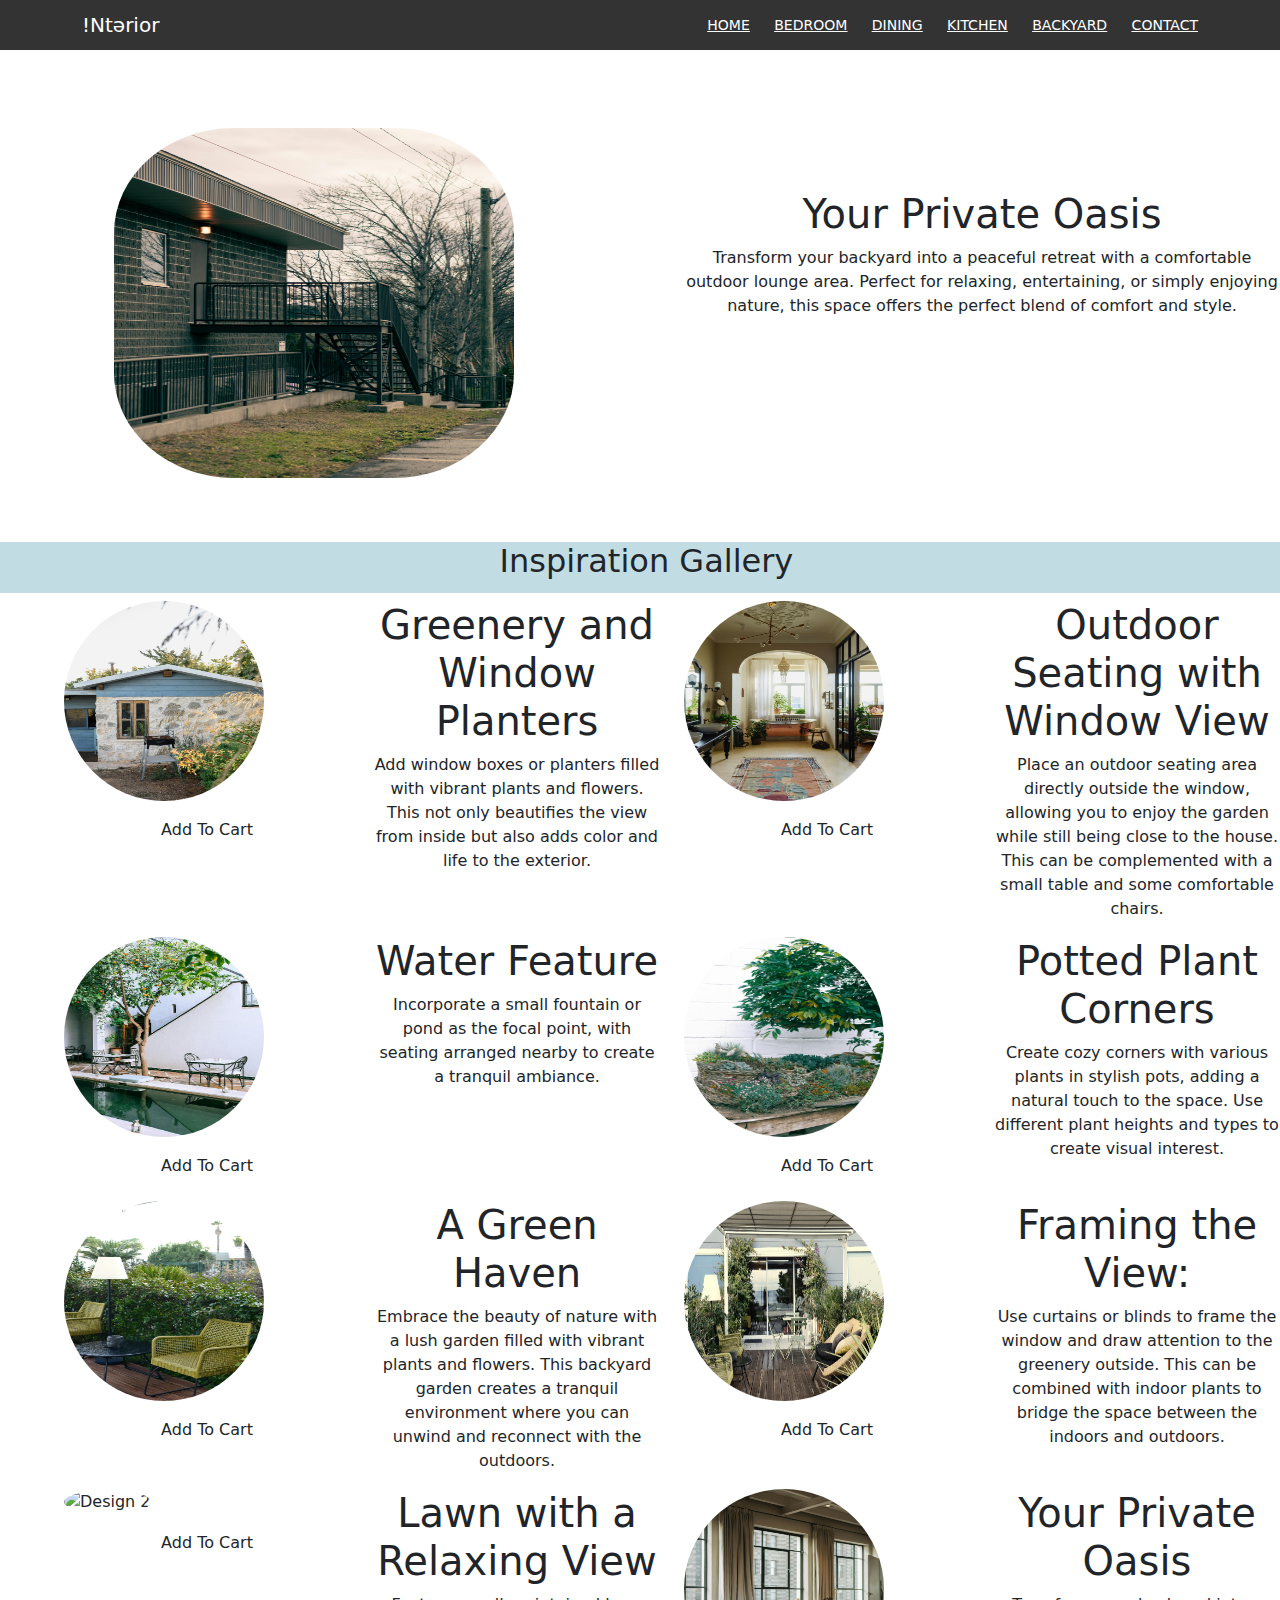
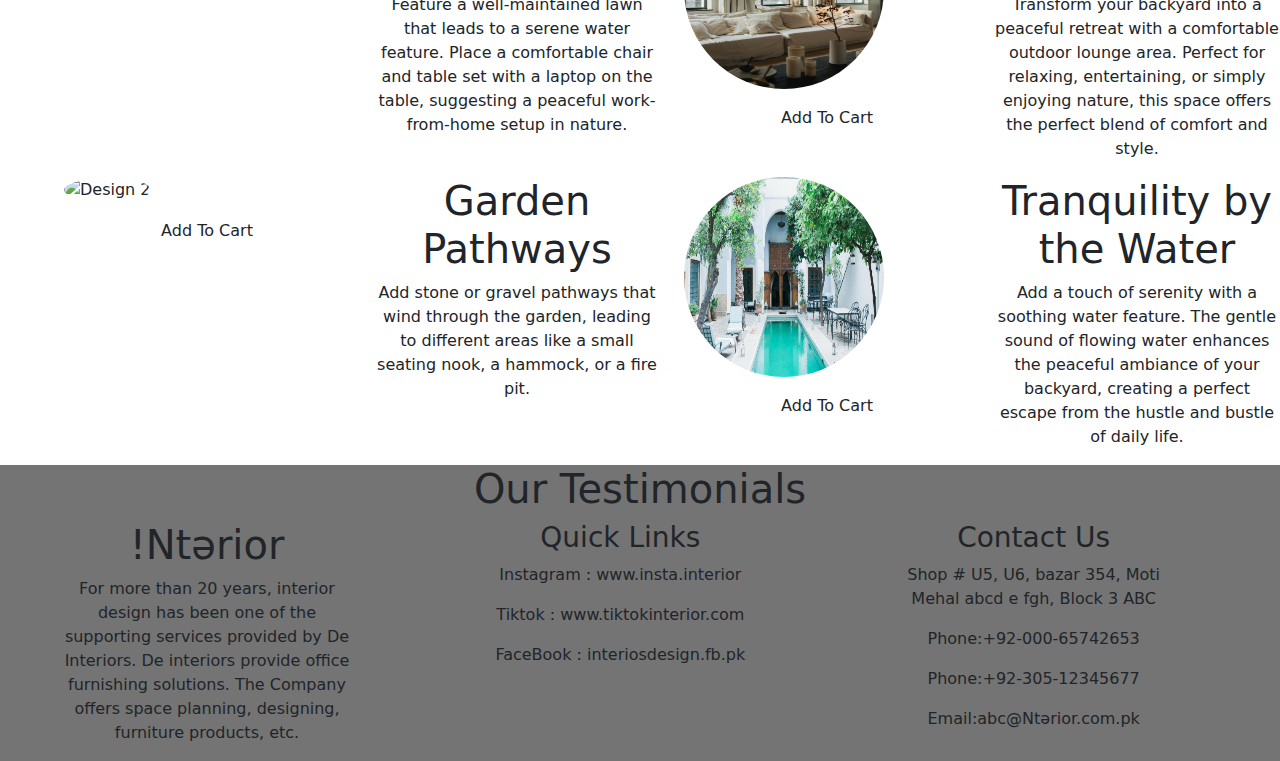
==== backyard.html @ 22991b0b "Add content" ====
<!DOCTYPE html>
<html lang="en">
<head>
    <meta charset="UTF-8">
    <meta name="viewport" content="width=device-width, initial-scale=1.0">
    <title>Bedroom Design</title>
    <link rel="stylesheet" href="./backyard.css">
    <link href="https://cdn.jsdelivr.net/npm/bootstrap@5.3.3/dist/css/bootstrap.min.css" rel="stylesheet" 
    integrity="sha384-QWTKZyjpPEjISv5WaRU9OFeRpok6YctnYmDr5pNlyT2bRjXh0JMhjY6hW+ALEwIH" crossorigin="anonymous">
</head>
<body>
    <header> 
        <div id="logo">
            !Ntǝrior
        </div>
        <div id="link">
            <span id="hspan"><a href="./index.html"><span>HOME</span></a></span>
            <span id="hspan"><a href="./bedroom.html"><span>BEDROOM</span></a></span>
            <span id="hspan"><a href="./dining.html"><span>DINING</span></a></span>
            <span id="hspan"><a href="./kitchen.html"><span>KITCHEN</span></a></span>
            <span id="hspan"><a href="./backyard.html"><span>BACKYARD</span></a></span>   
            <span id="hspan"><a href="#contact"><span>CONTACT</span></a></span>     
        </div>
    </header>
    <section id="hero" class="row">
        <div class="col-md-6" id="image">
            <img src="./images/a.jpg"  style="border-radius: 30%;" height="350px" width="400px" alt="Beautiful Bedroom Design">
        </div>
        <div class="col-md-6" id="herotext">
            <h1>Your Private Oasis</h1>
            <p>Transform your backyard into a peaceful retreat with a comfortable outdoor lounge area. Perfect for relaxing, entertaining,
                 or simply enjoying nature, this space offers the perfect blend of comfort and style.</p>
            </div>
    </section>
        <!-- Design Showcase -->
        <section id="design-showcase">
            <h2 id="h2design">Inspiration Gallery</h2>
            <div class="gallery">
                <div class="row">
                    <div class="col-md-3">
                        <img src="./images/by (1).jpg" height="200" width="200" alt="Design 1">
                        <p><button class="btn">Add To Cart</button></p>
                    </div>
                    <div  class="col-md-3">
                        <h1>Greenery and Window Planters</h1>
                        <p>Add window boxes or planters filled with vibrant plants and flowers. 
                            This not only beautifies the view from inside but also adds color and life to the exterior.</p>
                    </div>
                    <div  class="col-md-3">
                        <img src="./images/by (2).jpg"  height="200" width="200" alt="Design 2">
                       <p><button class="btn">Add To Cart</button></p>
                    </div>
                    <div  class="col-md-3">
                        <h1> Outdoor Seating with Window View</h1>
                        <p> Place an outdoor seating area 
                            directly outside the window, allowing you to enjoy the garden while still being close to the house. 
                            This can be complemented with a small table and some comfortable chairs.</p>
                        </div>
                    
                   
                </div>
                <div class="row">
                    
                    <div class="col-md-3">
                        <img src="./images/by (4).jpg"  height="200" width="200" alt="Design 1">
                       <p><button class="btn">Add To Cart</button></p>
                    </div>
                    <div  class="col-md-3">
                        <h1>Water Feature</h1>
                        <p> Incorporate a small fountain or pond as the focal point, 
                            with seating arranged nearby to create a tranquil ambiance.</p>
                        </div>
                    <div class="col-md-3">
                        <img src="./images/by (5).jpg"  height="200" width="200" alt="Design 2">
                       <p><button class="btn">Add To Cart</button></p>
                    </div> 
                    <div  class="col-md-3">
                        <h1>Potted Plant Corners</h1>
                        <p>Create cozy corners with various plants in stylish pots,
                             adding a natural touch to the space. Use different plant heights and types to create visual interest.</p>
                    </div>
                   
                </div>

                <div class="row">
                    <div class="col-md-3">
                        <img src="./images/by (7).jpg"  height="200" width="200" alt="Design 1">
                        <p><button class="btn">Add To Cart</button></p>
                    </div>
                    <div  class="col-md-3">
                        <h1>A Green Haven</h1>
                        <p>Embrace the beauty of nature with a lush garden filled with vibrant plants and flowers.
                             This backyard garden creates a tranquil environment where you can unwind and 
                             reconnect with the outdoors.</p>
                    </div>
                    <div class="col-md-3">
                        <img src="./images/by (6).jpg" height="200" width="200" alt="Design 1">
                        <p><button class="btn">Add To Cart</button></p>
                    </div> 
                    <div  class="col-md-3">
                        <h1>Framing the View:</h1>
                        <p>Use curtains or blinds to frame the window and draw attention to the greenery outside.
                             This can be combined with indoor plants to bridge the space between the indoors and outdoors.</p>
                    </div>
                </div>
                <div class="row">
                    <div class="col-md-3">
                        <img src="./images/by (8).jpg" height="200" width="200" alt="Design 2">
                        <p><button class="btn">Add To Cart</button></p>
                    </div>
                    <div  class="col-md-3">
                        <h1>Lawn with a Relaxing View</h1>
                        <p>Feature a well-maintained lawn that leads to a serene water feature. 
                            Place a comfortable chair and table set with a laptop on the table, 
                            suggesting a peaceful work-from-home setup in nature.</p>
                    </div>
                    <div class="col-md-3">
                        <img src="./images/by (9).jpg" height="200" width="200" alt="Design 2">
                        <p><button class="btn">Add To Cart</button></p>
                    </div>
                    <div  class="col-md-3">
                        <h1>Your Private Oasis</h1>
                        <p>Transform your backyard into a peaceful retreat with a comfortable outdoor lounge area.
                             Perfect for relaxing, entertaining, 
                            or simply enjoying nature, this space offers the perfect blend of comfort and style.</p>
                    </div>
                </div>
                <div class="row">
                    <div class="col-md-3">
                        <img src="./images/by (10).jpg"  height="200" width="200" alt="Design 2">
                       <p><button class="btn">Add To Cart</button></p>
                    </div>
                    <div  class="col-md-3">
                        <h1>Garden Pathways</h1>
                        <p> Add stone or gravel pathways that wind through the garden, 
                            leading to different areas like a small seating nook, a hammock, or a fire pit.</p>
                    </div>
                    <div  class="col-md-3">
                        <img src="./images/by (3).jpg"  height="200" width="200" alt="Design 1">
                        <p><button class="btn">Add To Cart</button></p>
                    </div>
                    <div  class="col-md-3">
                        <h1>Tranquility by the Water</h1>
                        <p>Add a touch of serenity with a soothing water feature. 
                            The gentle sound of flowing water enhances the peaceful ambiance of your backyard, 
                            creating a perfect escape from the hustle and bustle of daily life.</p>
                    </div>
                </div>
                
                
               
              
               
                <!-- More designs -->
            </div>
        </section>
        <footer id="contact">
            <h1>
                Our Testimonials
            </h1>
            <div class="row">
                <div class="col-md-3">
                    <h1>!Ntǝrior</h1>
                    <p>For more than 20 years, interior design has been one of the supporting 
                        services provided by De Interiors. De interiors provide office furnishing solutions.
                         The Company offers space planning, designing, furniture products, etc.</p>
                </div>
                <div class="col-md-5">
                    <h3>Quick Links</h3>
                    <p> Instagram : www.insta.interior</p>
                    <p> Tiktok : www.tiktokinterior.com</p>
                    <p> FaceBook : interiosdesign.fb.pk</p>
                </div>
                <div class="col-md-3">
                    <h3>Contact Us</h3>
                    <p>Shop # U5, U6, bazar 354, Moti Mehal abcd e fgh, Block 3 ABC</p>
                    <p> Phone:+92-000-65742653</p>
                    <p> Phone:+92-305-12345677</p>
                    <p>Email:abc@Ntǝrior.com.pk</p>
                </div>
            </div>
            </footer>
</body>
</html>
---- backyard.css ----
body{
    zoom: 100%;

     background-repeat: no-repeat;
    background-size: cover;
    background-attachment: fixed;
    background-blend-mode: lighten;
    background-color: rgba(0, 0, 0, 0.6);
     background-blend-mode: darken; 
    /* background-blend-mode: color-burn; */
}
header {
    position: fixed;
    top: 0;
    left: 0;
    width: 100%;
    background-color: #333;
    color: white;
    display: flex;
    justify-content: space-between;
    align-items: center;
    padding: 10px 20px;
    z-index: 1000; /* Ensure header is above other content */
}
#logo
{
    text-align: justify;
    color: white;
    font-size: 20px;
    padding-left: 5%;
}
#link
{
    text-align: right;
    font-size: 14px;
    color: white;
   word-spacing: 20px;
   padding-right: 5%;
    
}
span{
    color:white;
    text-decoration: underline;
}

span:hover
{
    text-decoration: underline;
    color: crimson;
}
#hero{
    padding-top: 10%;
    padding-left: 5%;
}
#hero h1:hover{
color: crimson;
text-align: center;
}
#hero p:hover{
    color: rgb(3, 98, 3);
    text-align: center;
}
#herotext{
    padding-top: 5%;
}
.row img{
    border-radius: 50%;
}
.row img:hover{
    border-radius: 30%;

}
.row h1:hover{
    color: firebrick;
    font-style: italic;
}
.row p:hover{
    color: darkcyan;;
}
#image {
 padding-left: 5%;
 
}
.row{
    padding-left: 5%;
}
#h2design{
    text-align: center;
    background-color: #c1dde3;
    padding-bottom: 1%;
    padding-left: 1%;
}
#design-showcase{
    padding-top: 5%;
}
.btn {
    display: inline-block;
    padding: 10px 20px;
    background-color: #f1c40f;
    color: #333;
    text-decoration: none;
    font-weight: bold;
    border-radius: 5px;
    margin-top: 10px;
    text-align: center;
    align-items: center;
    align-self: center;
    align-content: center;
        }
        #contact{
            background-color: rgb(116, 116, 116);
        }
        #contact h1{
            text-align: center;
        }
        .row h1{
            text-align: center;
        }
        .row p{
            text-align: center;
        }
        .row h3{
            text-align: center;
        }
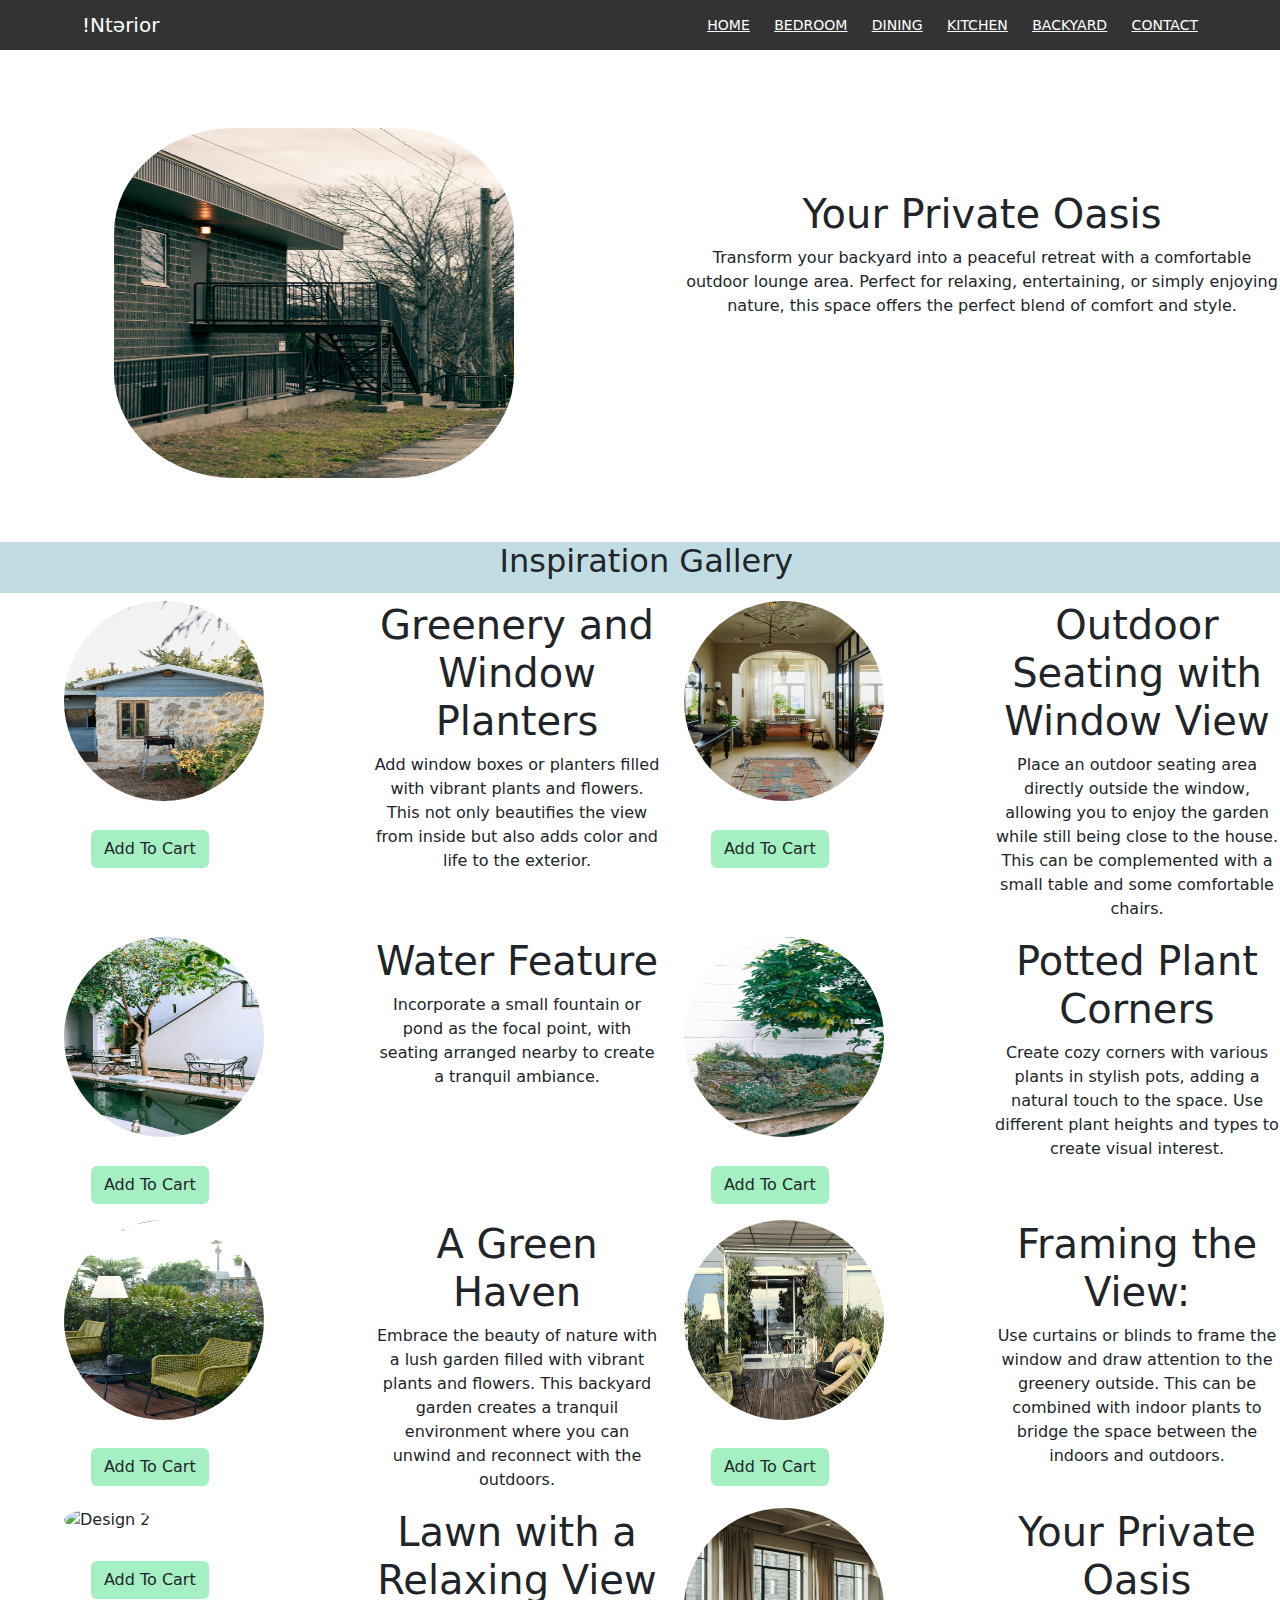
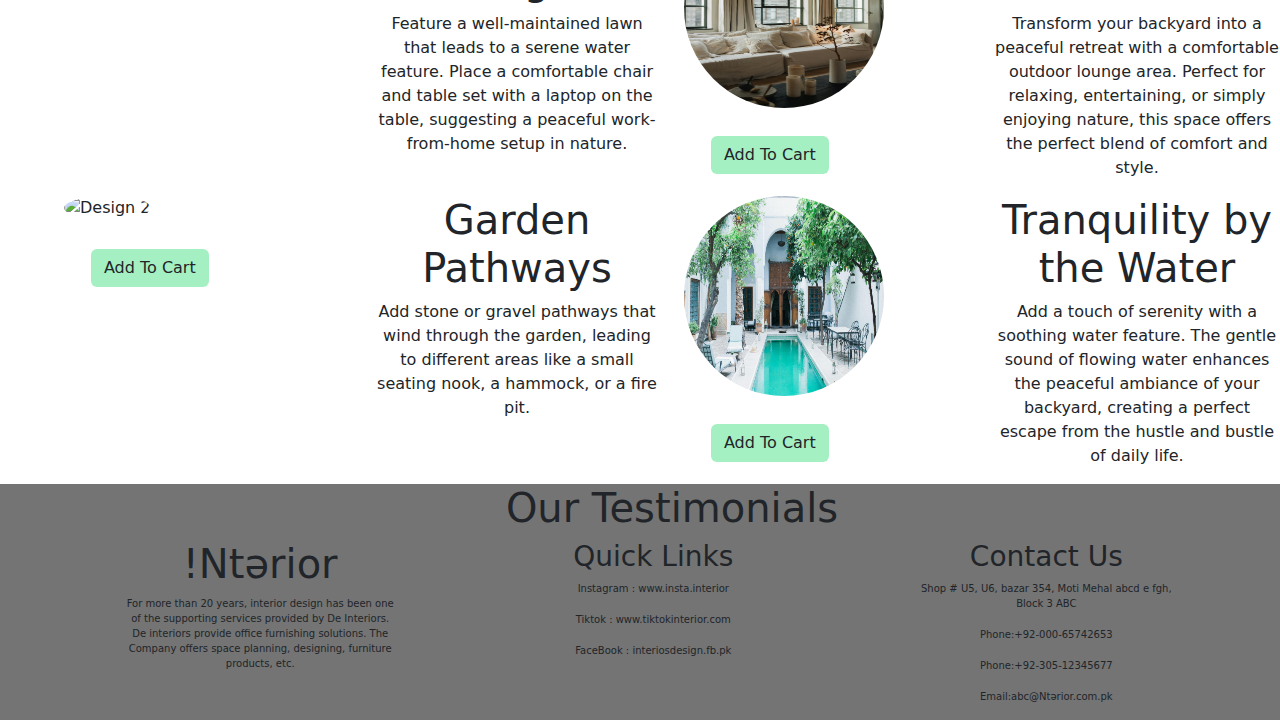
==== commit 842611d1: "bedroom grid design" ====
--- a/backyard.html
+++ b/backyard.html
@@ -3,7 +3,7 @@
 <head>
     <meta charset="UTF-8">
     <meta name="viewport" content="width=device-width, initial-scale=1.0">
-    <title>Bedroom Design</title>
+    <title>BackyardDesign</title>
     <link rel="stylesheet" href="./backyard.css">
     <link href="https://cdn.jsdelivr.net/npm/bootstrap@5.3.3/dist/css/bootstrap.min.css" rel="stylesheet" 
     integrity="sha384-QWTKZyjpPEjISv5WaRU9OFeRpok6YctnYmDr5pNlyT2bRjXh0JMhjY6hW+ALEwIH" crossorigin="anonymous">
--- a/backyard.css
+++ b/backyard.css
@@ -9,6 +9,16 @@
     background-color: rgba(0, 0, 0, 0.6);
      background-blend-mode: darken; 
     /* background-blend-mode: color-burn; */
+}
+.row button{
+    background-color: #a4f0c2;
+    margin-right: 40%;
+    margin-top: 10%;
+}
+.row button:hover{
+    
+    background-color: #35b367;
+    cursor: pointer;
 }
 header {
     position: fixed;
@@ -109,7 +119,9 @@
     align-content: center;
         }
         #contact{
+            padding-left: 5%;
             background-color: rgb(116, 116, 116);
+            font-size: x-small;
         }
         #contact h1{
             text-align: center;
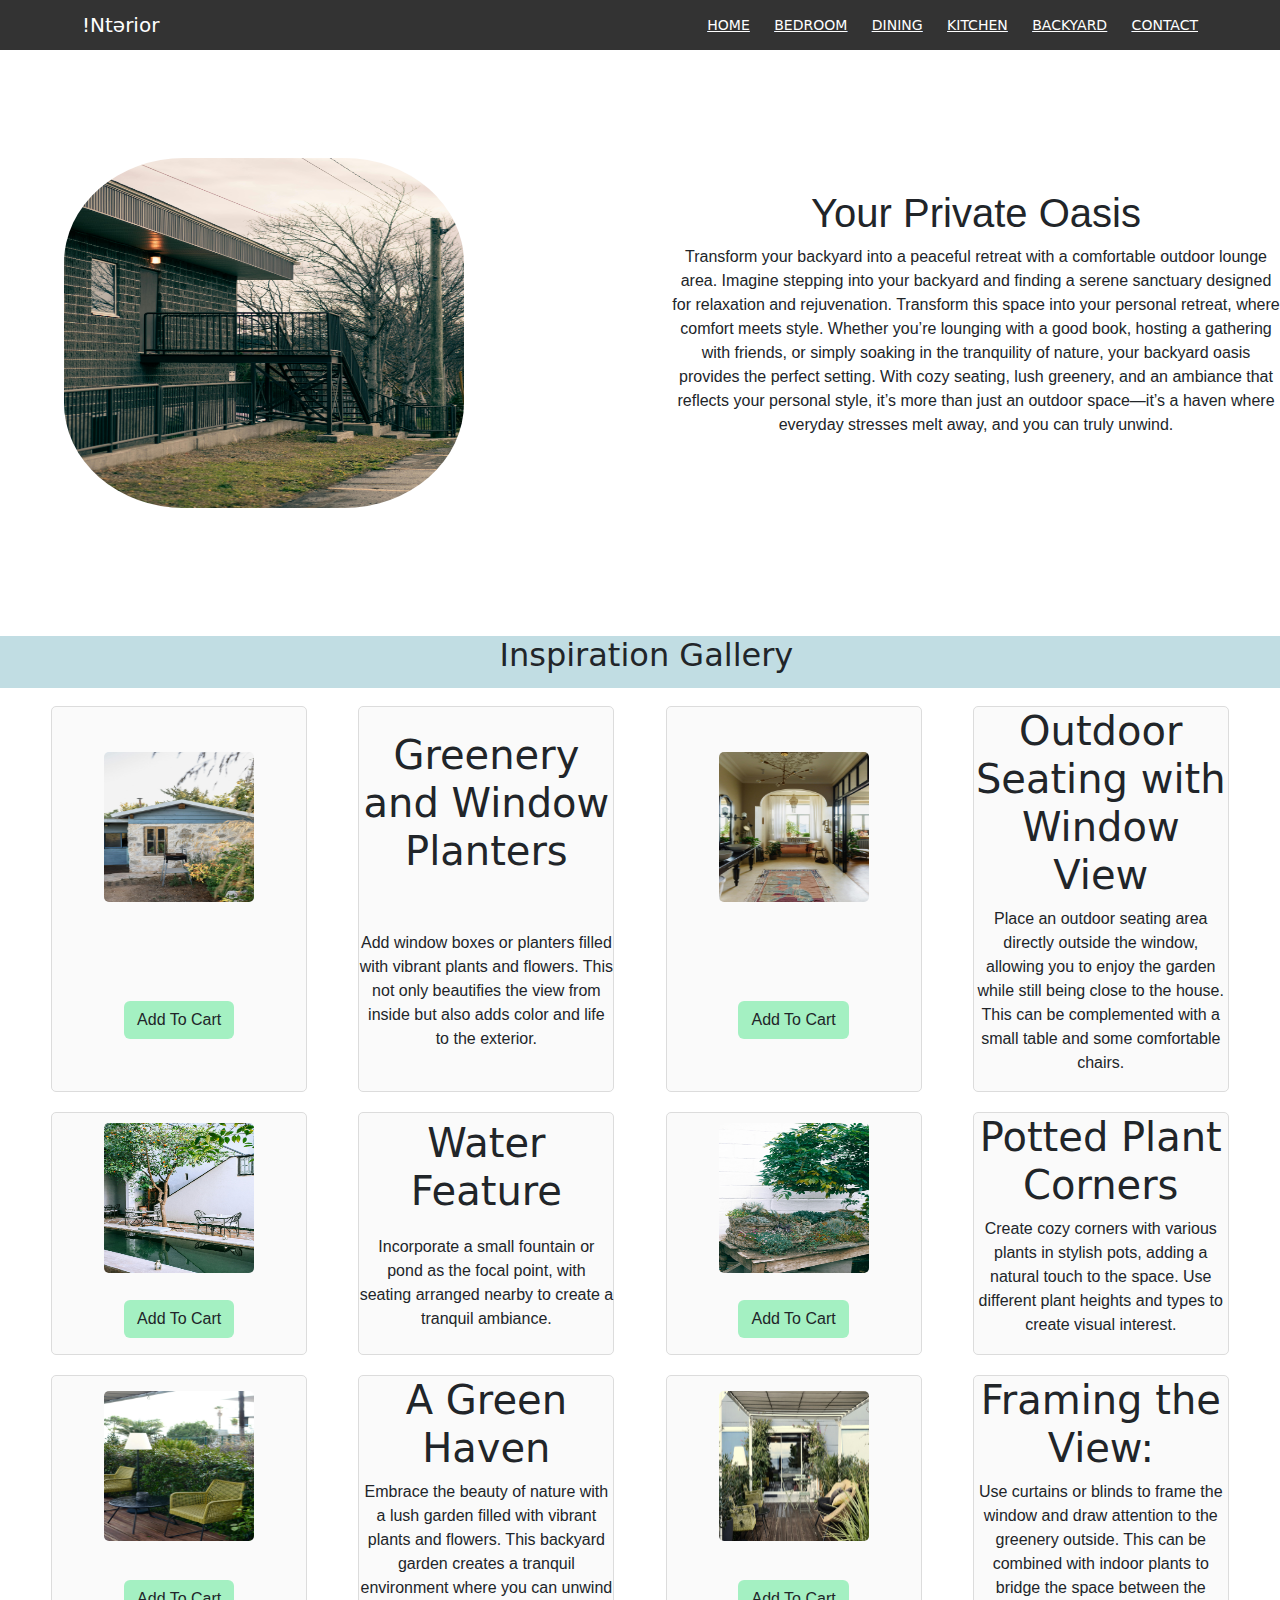
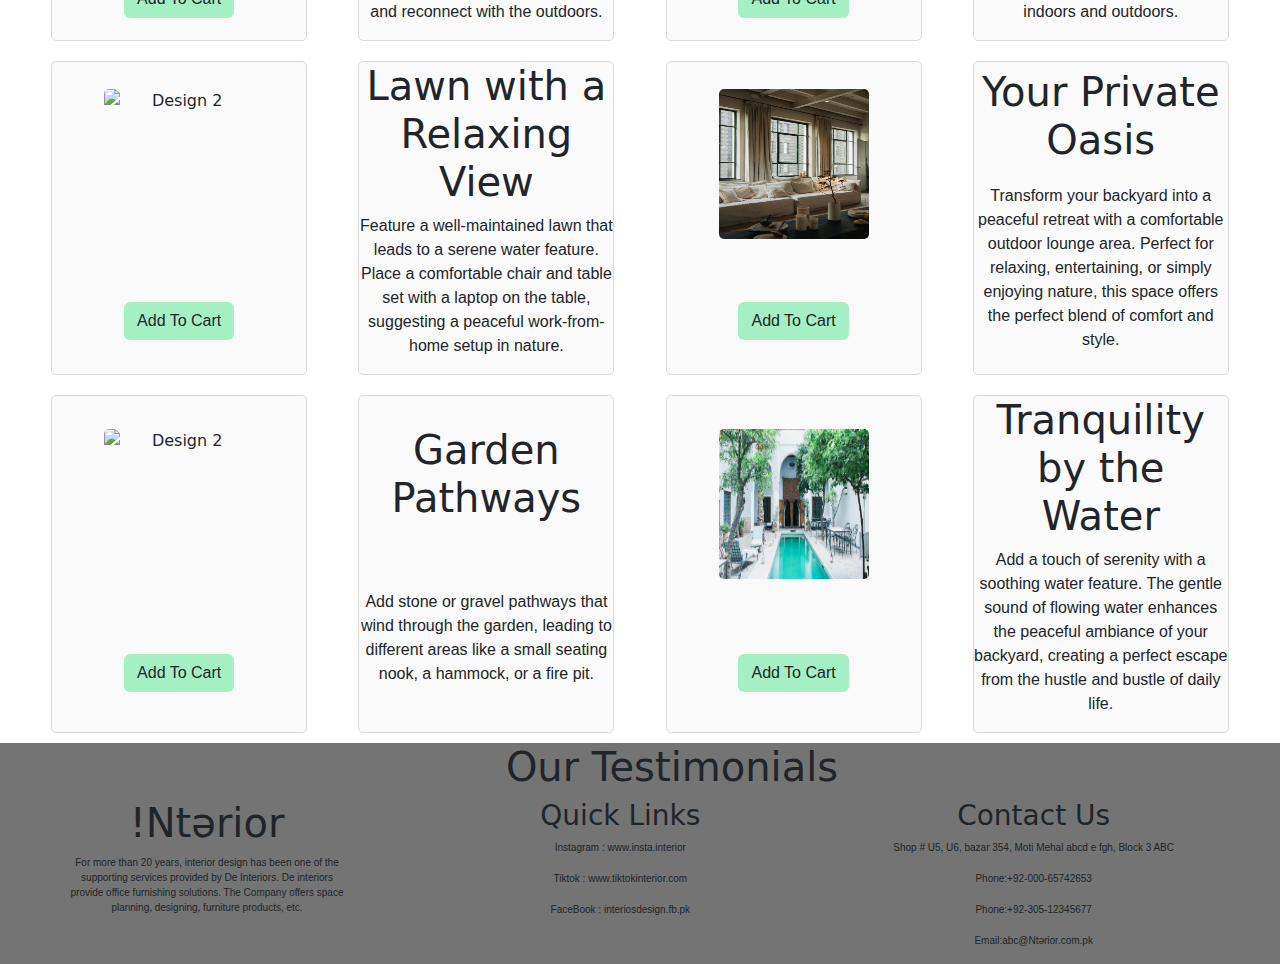
==== commit f7af975f: "backyar  grid design" ====
--- a/backyard.html
+++ b/backyard.html
@@ -22,137 +22,124 @@
             <span id="hspan"><a href="#contact"><span>CONTACT</span></a></span>     
         </div>
     </header>
-    <section id="hero" class="row">
-        <div class="col-md-6" id="image">
+    <section id="hero" class="sec">
+        <div  id="image">
             <img src="./images/a.jpg"  style="border-radius: 30%;" height="350px" width="400px" alt="Beautiful Bedroom Design">
         </div>
-        <div class="col-md-6" id="herotext">
+        <div id="herotext">
             <h1>Your Private Oasis</h1>
-            <p>Transform your backyard into a peaceful retreat with a comfortable outdoor lounge area. Perfect for relaxing, entertaining,
-                 or simply enjoying nature, this space offers the perfect blend of comfort and style.</p>
+            <p>Transform your backyard into a peaceful retreat with a comfortable outdoor lounge area.
+                Imagine stepping into your backyard and finding a serene sanctuary designed for relaxation and rejuvenation. 
+                Transform this space into your personal retreat, where comfort meets style. Whether you’re lounging with a good book,
+                 hosting a gathering with friends, or simply soaking in the tranquility of nature, your backyard oasis provides
+                  the perfect setting. With cozy seating, lush greenery, and an ambiance that reflects your personal style, 
+                  it’s more than just an outdoor space—it’s a haven where everyday stresses melt away, and you can truly unwind.
+
+            </p>
             </div>
     </section>
         <!-- Design Showcase -->
         <section id="design-showcase">
-            <h2 id="h2design">Inspiration Gallery</h2>
+            <h2 id="bedroom-heading">Inspiration Gallery</h2>
             <div class="gallery">
-                <div class="row">
-                    <div class="col-md-3">
+       
+                    <div>
                         <img src="./images/by (1).jpg" height="200" width="200" alt="Design 1">
                         <p><button class="btn">Add To Cart</button></p>
                     </div>
-                    <div  class="col-md-3">
+                    <div >
                         <h1>Greenery and Window Planters</h1>
                         <p>Add window boxes or planters filled with vibrant plants and flowers. 
                             This not only beautifies the view from inside but also adds color and life to the exterior.</p>
                     </div>
-                    <div  class="col-md-3">
+                    <div >
                         <img src="./images/by (2).jpg"  height="200" width="200" alt="Design 2">
                        <p><button class="btn">Add To Cart</button></p>
                     </div>
-                    <div  class="col-md-3">
+                    <div >
                         <h1> Outdoor Seating with Window View</h1>
                         <p> Place an outdoor seating area 
                             directly outside the window, allowing you to enjoy the garden while still being close to the house. 
                             This can be complemented with a small table and some comfortable chairs.</p>
                         </div>
-                    
-                   
+                        <div>
+                            <img src="./images/by (4).jpg"  height="200" width="200" alt="Design 1">
+                           <p><button class="btn">Add To Cart</button></p>
+                        </div>
+                        <div >
+                            <h1>Water Feature</h1>
+                            <p> Incorporate a small fountain or pond as the focal point, 
+                                with seating arranged nearby to create a tranquil ambiance.</p>
+                            </div>
+                        <div>
+                            <img src="./images/by (5).jpg"  height="200" width="200" alt="Design 2">
+                           <p><button class="btn">Add To Cart</button></p>
+                        </div> 
+                        <div >
+                            <h1>Potted Plant Corners</h1>
+                            <p>Create cozy corners with various plants in stylish pots,
+                                 adding a natural touch to the space. Use different plant heights and types to create visual interest.</p>
+                        </div>
+                        <div>
+                            <img src="./images/by (7).jpg"  height="200" width="200" alt="Design 1">
+                            <p><button class="btn">Add To Cart</button></p>
+                        </div>
+                        <div >
+                            <h1>A Green Haven</h1>
+                            <p>Embrace the beauty of nature with a lush garden filled with vibrant plants and flowers.
+                                 This backyard garden creates a tranquil environment where you can unwind and 
+                                 reconnect with the outdoors.</p>
+                        </div>
+                        <div>
+                            <img src="./images/by (6).jpg" height="200" width="200" alt="Design 1">
+                            <p><button class="btn">Add To Cart</button></p>
+                        </div> 
+                        <div >
+                            <h1>Framing the View:</h1>
+                            <p>Use curtains or blinds to frame the window and draw attention to the greenery outside.
+                                 This can be combined with indoor plants to bridge the space between the indoors and outdoors.</p>
+                        </div>
+                        <div>
+                            <img src="./images/by (8).jpg" height="200" width="200" alt="Design 2">
+                            <p><button class="btn">Add To Cart</button></p>
+                        </div>
+                        <div >
+                            <h1>Lawn with a Relaxing View</h1>
+                            <p>Feature a well-maintained lawn that leads to a serene water feature. 
+                                Place a comfortable chair and table set with a laptop on the table, 
+                                suggesting a peaceful work-from-home setup in nature.</p>
+                        </div>
+                        <div>
+                            <img src="./images/by (9).jpg" height="200" width="200" alt="Design 2">
+                            <p><button class="btn">Add To Cart</button></p>
+                        </div>
+                        <div >
+                            <h1>Your Private Oasis</h1>
+                            <p>Transform your backyard into a peaceful retreat with a comfortable outdoor lounge area.
+                                 Perfect for relaxing, entertaining, 
+                                or simply enjoying nature, this space offers the perfect blend of comfort and style.</p>
+                        </div>
+                        <div>
+                            <img src="./images/by (10).jpg"  height="200" width="200" alt="Design 2">
+                           <p><button class="btn">Add To Cart</button></p>
+                        </div>
+                        <div >
+                            <h1>Garden Pathways</h1>
+                            <p> Add stone or gravel pathways that wind through the garden, 
+                                leading to different areas like a small seating nook, a hammock, or a fire pit.</p>
+                        </div>
+                        <div >
+                            <img src="./images/by (3).jpg"  height="200" width="200" alt="Design 1">
+                            <p><button class="btn">Add To Cart</button></p>
+                        </div>
+                        <div >
+                            <h1>Tranquility by the Water</h1>
+                            <p>Add a touch of serenity with a soothing water feature. 
+                                The gentle sound of flowing water enhances the peaceful ambiance of your backyard, 
+                                creating a perfect escape from the hustle and bustle of daily life.</p>
+                        </div>
                 </div>
-                <div class="row">
-                    
-                    <div class="col-md-3">
-                        <img src="./images/by (4).jpg"  height="200" width="200" alt="Design 1">
-                       <p><button class="btn">Add To Cart</button></p>
-                    </div>
-                    <div  class="col-md-3">
-                        <h1>Water Feature</h1>
-                        <p> Incorporate a small fountain or pond as the focal point, 
-                            with seating arranged nearby to create a tranquil ambiance.</p>
-                        </div>
-                    <div class="col-md-3">
-                        <img src="./images/by (5).jpg"  height="200" width="200" alt="Design 2">
-                       <p><button class="btn">Add To Cart</button></p>
-                    </div> 
-                    <div  class="col-md-3">
-                        <h1>Potted Plant Corners</h1>
-                        <p>Create cozy corners with various plants in stylish pots,
-                             adding a natural touch to the space. Use different plant heights and types to create visual interest.</p>
-                    </div>
-                   
-                </div>
-
-                <div class="row">
-                    <div class="col-md-3">
-                        <img src="./images/by (7).jpg"  height="200" width="200" alt="Design 1">
-                        <p><button class="btn">Add To Cart</button></p>
-                    </div>
-                    <div  class="col-md-3">
-                        <h1>A Green Haven</h1>
-                        <p>Embrace the beauty of nature with a lush garden filled with vibrant plants and flowers.
-                             This backyard garden creates a tranquil environment where you can unwind and 
-                             reconnect with the outdoors.</p>
-                    </div>
-                    <div class="col-md-3">
-                        <img src="./images/by (6).jpg" height="200" width="200" alt="Design 1">
-                        <p><button class="btn">Add To Cart</button></p>
-                    </div> 
-                    <div  class="col-md-3">
-                        <h1>Framing the View:</h1>
-                        <p>Use curtains or blinds to frame the window and draw attention to the greenery outside.
-                             This can be combined with indoor plants to bridge the space between the indoors and outdoors.</p>
-                    </div>
-                </div>
-                <div class="row">
-                    <div class="col-md-3">
-                        <img src="./images/by (8).jpg" height="200" width="200" alt="Design 2">
-                        <p><button class="btn">Add To Cart</button></p>
-                    </div>
-                    <div  class="col-md-3">
-                        <h1>Lawn with a Relaxing View</h1>
-                        <p>Feature a well-maintained lawn that leads to a serene water feature. 
-                            Place a comfortable chair and table set with a laptop on the table, 
-                            suggesting a peaceful work-from-home setup in nature.</p>
-                    </div>
-                    <div class="col-md-3">
-                        <img src="./images/by (9).jpg" height="200" width="200" alt="Design 2">
-                        <p><button class="btn">Add To Cart</button></p>
-                    </div>
-                    <div  class="col-md-3">
-                        <h1>Your Private Oasis</h1>
-                        <p>Transform your backyard into a peaceful retreat with a comfortable outdoor lounge area.
-                             Perfect for relaxing, entertaining, 
-                            or simply enjoying nature, this space offers the perfect blend of comfort and style.</p>
-                    </div>
-                </div>
-                <div class="row">
-                    <div class="col-md-3">
-                        <img src="./images/by (10).jpg"  height="200" width="200" alt="Design 2">
-                       <p><button class="btn">Add To Cart</button></p>
-                    </div>
-                    <div  class="col-md-3">
-                        <h1>Garden Pathways</h1>
-                        <p> Add stone or gravel pathways that wind through the garden, 
-                            leading to different areas like a small seating nook, a hammock, or a fire pit.</p>
-                    </div>
-                    <div  class="col-md-3">
-                        <img src="./images/by (3).jpg"  height="200" width="200" alt="Design 1">
-                        <p><button class="btn">Add To Cart</button></p>
-                    </div>
-                    <div  class="col-md-3">
-                        <h1>Tranquility by the Water</h1>
-                        <p>Add a touch of serenity with a soothing water feature. 
-                            The gentle sound of flowing water enhances the peaceful ambiance of your backyard, 
-                            creating a perfect escape from the hustle and bustle of daily life.</p>
-                    </div>
-                </div>
-                
-                
-               
-              
-               
-                <!-- More designs -->
-            </div>
+ 
         </section>
         <footer id="contact">
             <h1>
--- a/backyard.css
+++ b/backyard.css
@@ -1,24 +1,6 @@
 
 body{
     zoom: 100%;
-
-     background-repeat: no-repeat;
-    background-size: cover;
-    background-attachment: fixed;
-    background-blend-mode: lighten;
-    background-color: rgba(0, 0, 0, 0.6);
-     background-blend-mode: darken; 
-    /* background-blend-mode: color-burn; */
-}
-.row button{
-    background-color: #a4f0c2;
-    margin-right: 40%;
-    margin-top: 10%;
-}
-.row button:hover{
-    
-    background-color: #35b367;
-    cursor: pointer;
 }
 header {
     position: fixed;
@@ -33,6 +15,22 @@
     padding: 10px 20px;
     z-index: 1000; /* Ensure header is above other content */
 }
+#herotext  h1,p{
+    text-align: center;
+    font-family: 'Franklin Gothic Medium', 'Arial Narrow', Arial, sans-serif;
+}
+.sec{
+    display: grid;
+    grid-template-columns: 50% 50%;
+    justify-content: space-evenly;
+}
+.sec div img{
+    margin-top: 5%;
+}
+.sec div img:hover{
+
+    cursor: pointer;
+}
 #logo
 {
     text-align: justify;
@@ -49,6 +47,13 @@
    padding-right: 5%;
     
 }
+#image img{
+    box-shadow: 100%;
+}
+#image img:hover{
+    border-radius: 50%;
+}
+
 span{
     color:white;
     text-decoration: underline;
@@ -72,66 +77,172 @@
     text-align: center;
 }
 #herotext{
+    padding-top: 10%;
+}
+
+#design-showcase{
     padding-top: 5%;
 }
-.row img{
-    border-radius: 50%;
-}
-.row img:hover{
-    border-radius: 30%;
-
-}
-.row h1:hover{
-    color: firebrick;
-    font-style: italic;
-}
-.row p:hover{
-    color: darkcyan;;
-}
-#image {
- padding-left: 5%;
- 
-}
-.row{
+#contact{
     padding-left: 5%;
-}
-#h2design{
+    background-color: rgb(116, 116, 116);
+    font-size: x-small;
+}
+#contact h1{
+    text-align: center;
+}
+.row h1{
+    text-align: center;
+}
+.row div p{
+    text-align: center;
+}
+.row div p:hover{
+   cursor: pointer;
+}
+.row h3{
+    text-align: center;
+}
+#bedroom-heading{
     text-align: center;
     background-color: #c1dde3;
     padding-bottom: 1%;
     padding-left: 1%;
-}
-#design-showcase{
-    padding-top: 5%;
-}
-.btn {
-    display: inline-block;
-    padding: 10px 20px;
-    background-color: #f1c40f;
-    color: #333;
-    text-decoration: none;
-    font-weight: bold;
+    margin-top: 5%;
+}
+
+.gallery{
+    display: grid;
+    grid-template-columns: 20% 20% 20%  20% ;
+    justify-content: space-evenly;
+
+}
+.gallery div{
+    display: grid;
+    justify-content: center;
+    align-items: center;
     border-radius: 5px;
-    margin-top: 10px;
-    text-align: center;
-    align-items: center;
-    align-self: center;
-    align-content: center;
-        }
-        #contact{
-            padding-left: 5%;
-            background-color: rgb(116, 116, 116);
-            font-size: x-small;
-        }
-        #contact h1{
-            text-align: center;
-        }
-        .row h1{
-            text-align: center;
-        }
-        .row p{
-            text-align: center;
-        }
-        .row h3{
-            text-align: center;
-        }+    background-color: #fafafa;
+    border: 1px solid gainsboro;
+    text-align: center;
+    margin: 10px 0;
+}
+.gallery div img{
+   height: 150px;
+   width: 150px;
+   border-radius: 5px;
+    margin: 10px;
+    background-color: transparent;
+    box-shadow:100%;
+}
+.gallery div img:hover{
+    height: 200px;
+    width: 200px;
+    border-radius: 50%;
+     margin: 10px;
+     background-color: transparent;
+     box-shadow:100%;
+ }
+.gallery div button{
+    background-color: #a4f0c2;
+    margin-right: 0%;
+    margin-top: 10%;
+
+}
+.gallery div button:hover{
+    background-color:#35b367;
+    cursor: pointer;
+    
+}
+
+/* small screens */
+@media screen and (max-width: 1000px) {
+    header {
+        flex-direction: column;
+        align-items: flex-start;
+    }
+
+    #link {
+        text-align: left;
+        word-spacing: 10px;
+        padding-right: 0;
+    }
+
+    .gallery {
+        grid-template-columns: 1fr 1fr;
+        gap: 10px;
+    }
+
+    .gallery div img {
+        height: 120px;
+        width: 120px;
+    }
+
+    .gallery div img:hover {
+        height: 150px;
+        width: 150px;
+    }
+    .sec{
+        display: grid;
+        grid-template-columns: 100%;
+        justify-content: space-evenly;
+    }
+    .sec div img{
+        margin-top: 7%;
+        margin-right: 5%;
+        height:300px;
+        width:300px;  
+        
+    }
+    .sec div img:hover{
+      
+        cursor: pointer;
+    }
+}
+
+/* Responsive Styles for Screens < 600px */
+@media screen and (max-width: 600px) {
+
+    header {
+        padding: 5px 10px;
+    }
+
+    #logo {
+        font-size: 16px;
+        padding-left: 0;
+    }
+
+    #link {
+        font-size: 12px;
+        word-spacing: 5px;
+        padding-right: 0;
+    }
+    .sec{
+        display: grid;
+        grid-template-columns: 100%;
+        justify-content: space-evenly;
+    }
+    .sec div img{
+        margin-top: 7%;
+        margin-right: 5%;
+        height:300px;
+        width:300px; 
+    }
+    .sec div img:hover{
+      
+        cursor: pointer;
+    }
+    .gallery {
+        grid-template-columns: 1fr;
+    }
+
+    .gallery div img {
+        height: 100px;
+        width: 100px;
+    }
+
+    .gallery div img:hover {
+        height: 120px;
+        width: 120px;
+    }
+}